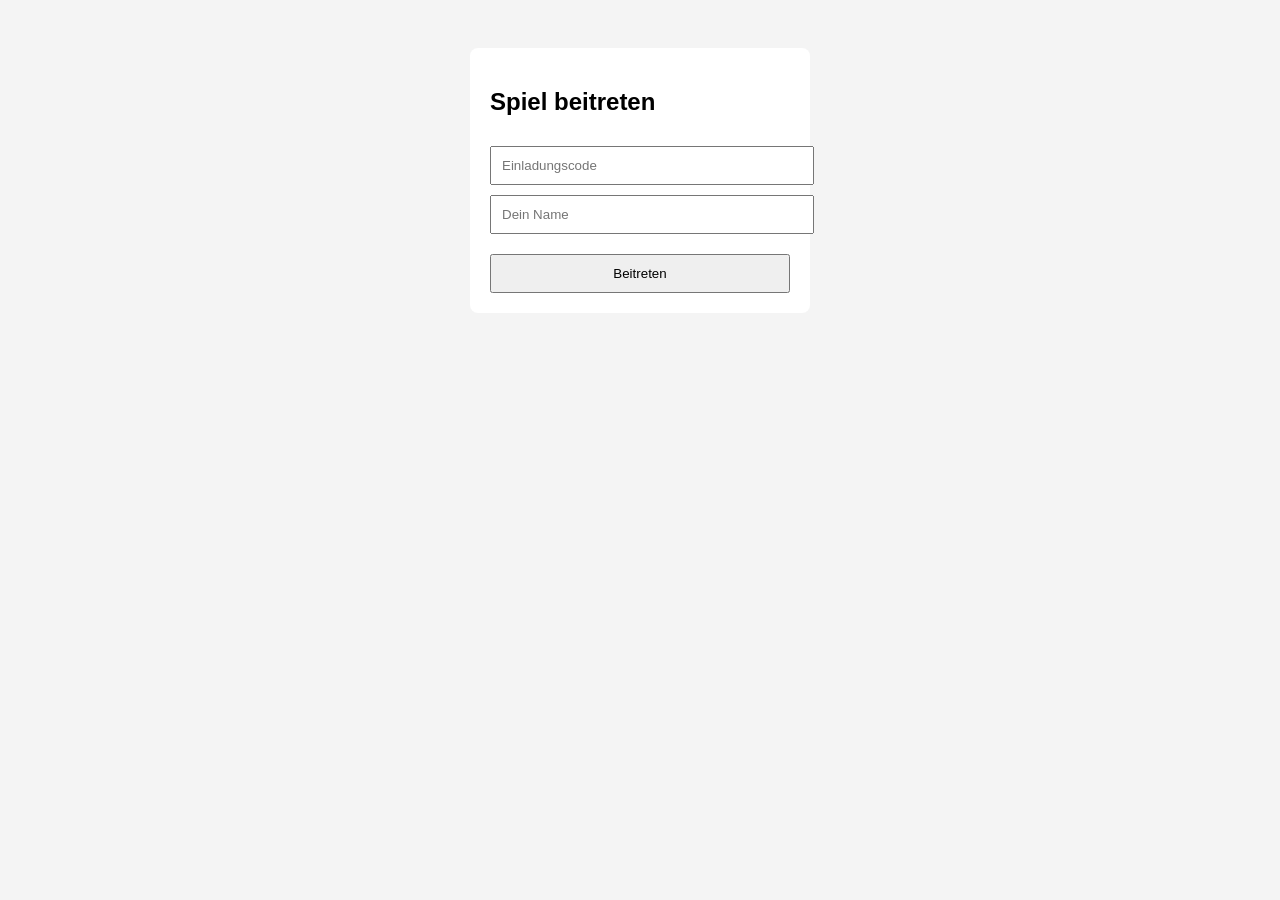
==== index.html @ 3e7e8b20 "Update index.html" ====
<!DOCTYPE html>
<html lang="de">
<head>
  <meta charset="UTF-8">
  <title>Qarena</title>
  <link rel="stylesheet" href="style.css">
</head>

<body>

  <div id="layout">

      <!-- HEADER -->
      <header id="header">
          <h1>Qarena</h1>
          <div id="statusBox">Verbinde…</div>
      </header>

      <!-- LOBBY -->
      <aside id="lobby">
          <h2>Lobby</h2>
          <ul id="lobbyList"></ul>
          <button id="startGameBtn">Spiel starten</button>
      </aside>

      <!-- SPIELFELD -->
      <main id="spielfeld">
          <h2>Spielfeld</h2>

          <div id="table">
            <div class="seat" id="seat-top">
              <div class="playerName"></div>
              <div class="cardStack"></div>
            </div>

          <div class="seat" id="seat-left">
            <div class="playerName"></div>
            <div class="cardStack"></div>
          </div>

          <div class="seat" id="seat-right">
            <div class="playerName"></div>
            <div class="cardStack"></div>
          </div>

        <div class="seat" id="seat-bottom">
          <div class="playerName"></div>
          <div class="cardStack"></div>
        </div>
    </div>


          <div id="gameStatus"></div>
      </main>

      <!-- CHAT -->
      <aside id="chat">
          <h2>Chat</h2>
          <div id="chatMessages"></div>

          <div id="chatInputBox">
              <input id="chatInput" type="text" placeholder="Nachricht eingeben...">
              <button id="chatSend">Senden</button>
          </div>
      </aside>

  </div>

  <script src="client.js"></script>

</body>
</html>
---- style.css ----
/* ============================
   GLOBAL
============================ */

html, body {
    margin: 0;
    padding: 0;
    height: 100%;
    overflow: hidden; /* verhindert Body-Scroll */
    font-family: Arial, sans-serif;
    background: #eef;
}

/* ============================
   LAYOUT-GRID
============================ */

#layout {
    height: 100vh; /* gesamte Fensterhöhe */
    display: grid;

    /* Header + Hauptbereich */
    grid-template-rows: auto 1fr;

    /* 3 Spalten */
    grid-template-columns: 250px 1fr 300px;

    gap: 20px;
    padding: 20px;
    box-sizing: border-box;

    overflow: hidden;
    min-height: 0;
}

/* ============================
   HEADER
============================ */

#header {
    grid-column: 1 / span 3;
    display: flex;
    justify-content: space-between;
    align-items: center;

    background: white;
    padding: 10px;
    border-radius: 6px;
    box-sizing: border-box;
}

#header h1 {
    margin: 0;
}

#statusBox {
    margin: 0;
    padding: 10px;
    background: white;
    border-radius: 6px;
}

/* ============================
   BOX-STYLING
============================ */

#lobby, #spielfeld, #chat {
    border: 2px solid #ccc;
    border-radius: 8px;
    background: white;
    padding: 15px;

    display: flex;
    flex-direction: column;

    min-height: 0;    /* erlaubt Schrumpfen */
    overflow: hidden; /* verhindert Herauswachsen */
}

#lobby h2, #spielfeld h2, #chat h2 {
    margin: 0 0 10px 0;
}

/* ============================
   LOBBY
============================ */

#lobbyList {
    flex: 1;
    overflow-y: auto;
    min-height: 0;
}

#startGameBtn {
    margin-top: 10px;
    padding: 10px;
    background: #4a5cff;
    color: white;
    border: none;
    border-radius: 6px;
    cursor: pointer;
}

/* ============================
   SPIELFELD
============================ */

#playersGrid {
    flex: 1;
    overflow-y: auto;
    min-height: 0;
}

.playerSlot {
    padding: 10px;
    background: #ddd;
    margin-bottom: 10px;
    border-radius: 6px;
}

/* ============================
   CHAT
============================ */

#chatMessages {
    flex: 1;
    overflow-y: auto;
    min-height: 0;
}

#chatInputBox {
    display: flex;
    gap: 10px;
}

#chatInput {
    flex: 1;
    padding: 8px;
    border-radius: 6px;
    border: 1px solid #ccc;
}

#chatSend {
    padding: 8px 12px;
    background: #4a5cff;
    color: white;
    border: none;
    border-radius: 6px;
    cursor: pointer;
}
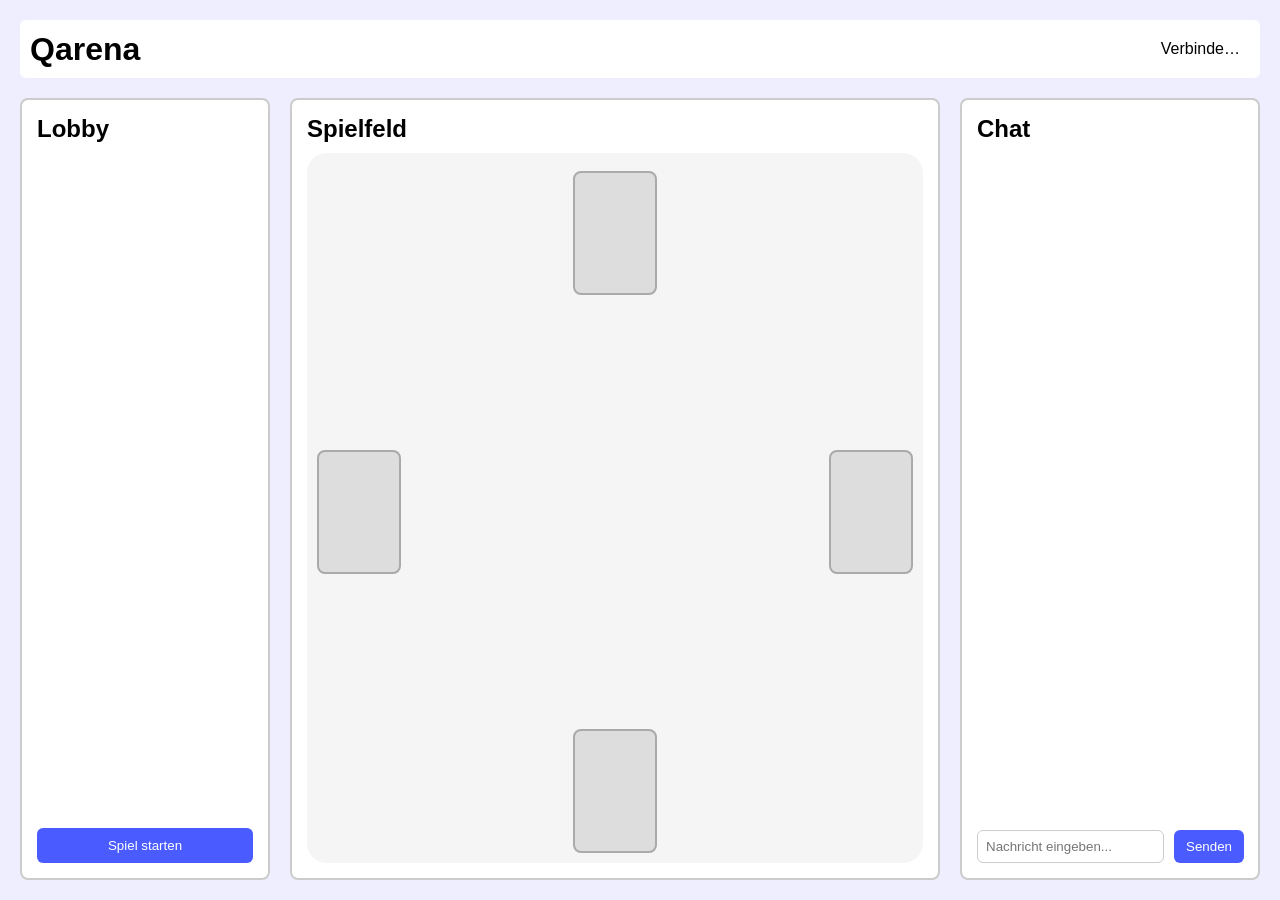
==== commit db475d3e: "Update index.html" ====
--- a/index.html
+++ b/index.html
@@ -22,32 +22,33 @@
           <ul id="lobbyList"></ul>
           <button id="startGameBtn">Spiel starten</button>
       </aside>
-
+      
       <!-- SPIELFELD -->
       <main id="spielfeld">
           <h2>Spielfeld</h2>
 
           <div id="table">
-            <div class="seat" id="seat-top">
-              <div class="playerName"></div>
-              <div class="cardStack"></div>
-            </div>
+    <div class="seat" id="seat-top">
+        <div class="playerName"></div>
+        <div class="cardStack"></div>
+    </div>
 
-          <div class="seat" id="seat-left">
-            <div class="playerName"></div>
-            <div class="cardStack"></div>
-          </div>
+    <div class="seat" id="seat-left">
+        <div class="playerName"></div>
+        <div class="cardStack"></div>
+    </div>
 
-          <div class="seat" id="seat-right">
-            <div class="playerName"></div>
-            <div class="cardStack"></div>
-          </div>
+    <div class="seat" id="seat-right">
+        <div class="playerName"></div>
+        <div class="cardStack"></div>
+    </div>
 
-        <div class="seat" id="seat-bottom">
-          <div class="playerName"></div>
-          <div class="cardStack"></div>
-        </div>
+    <div class="seat" id="seat-bottom">
+        <div class="playerName"></div>
+        <div class="cardStack"></div>
     </div>
+</div>
+
 
 
           <div id="gameStatus"></div>
@@ -66,7 +67,7 @@
 
   </div>
 
-  <script src="client.js"></script>
-
+  <script type="module" src="client.js"></script>
+  
 </body>
 </html>
--- a/style.css
+++ b/style.css
@@ -148,3 +148,59 @@
     border-radius: 6px;
     cursor: pointer;
 }
+#table {
+    position: relative;
+    width: 100%;
+    height: 100%;
+    background: #f5f5f5;
+    border-radius: 20px;
+}
+
+/* Alle Sitze */
+.seat {
+    position: absolute;
+    display: flex;
+    flex-direction: column;
+    align-items: center;
+    gap: 8px;
+}
+
+/* Kartenstapel */
+.cardStack {
+    width: 80px;
+    height: 120px;
+    background: #ddd;
+    border-radius: 8px;
+    border: 2px solid #aaa;
+}
+
+/* Spielername */
+.playerName {
+    font-weight: bold;
+    text-align: center;
+}
+
+/* Positionen */
+#seat-top {
+    top: 10px;
+    left: 50%;
+    transform: translateX(-50%);
+}
+
+#seat-bottom {
+    bottom: 10px;
+    left: 50%;
+    transform: translateX(-50%);
+}
+
+#seat-left {
+    left: 10px;
+    top: 50%;
+    transform: translateY(-50%);
+}
+
+#seat-right {
+    right: 10px;
+    top: 50%;
+    transform: translateY(-50%);
+}
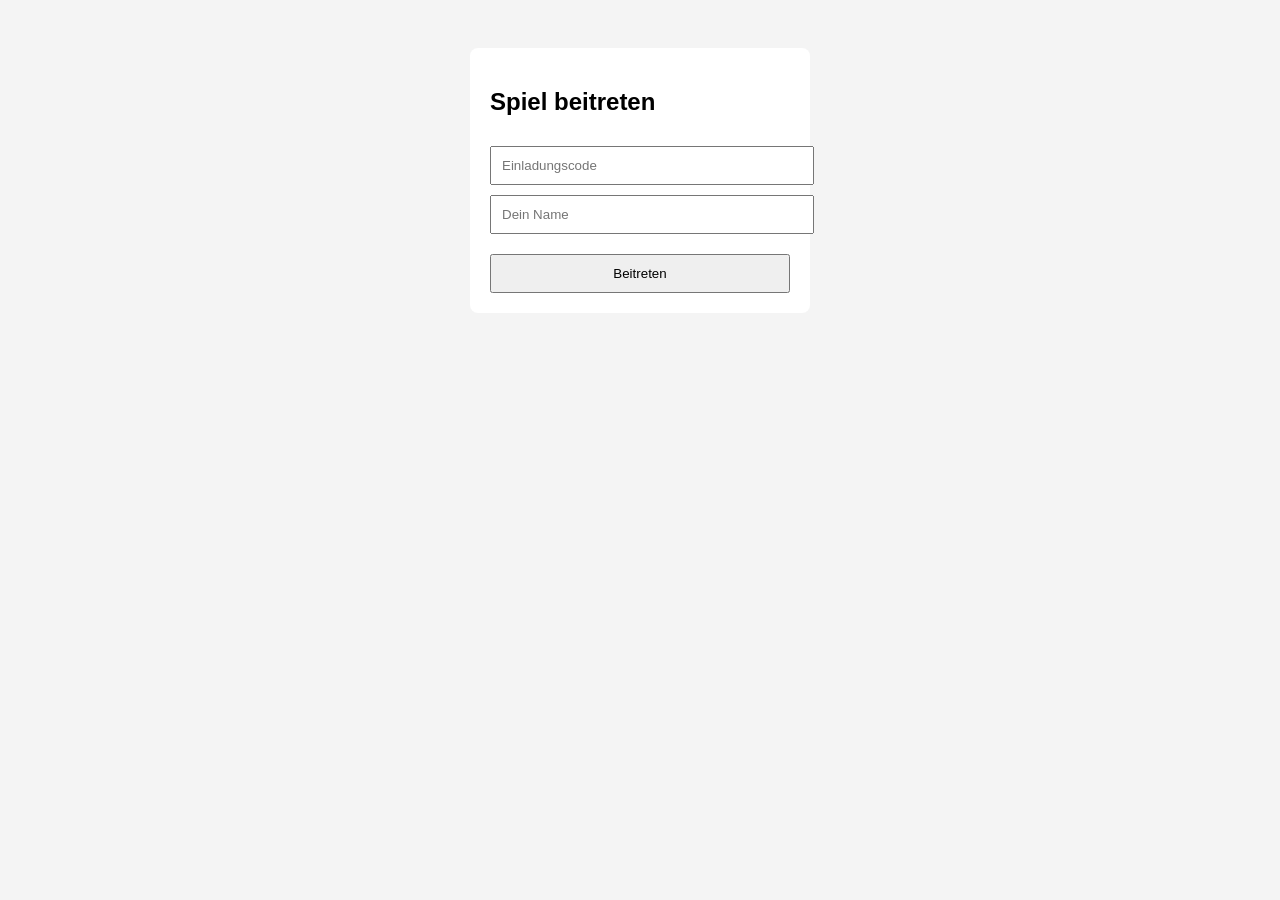
==== commit 0c952d58: "Update index.html" ====
--- a/index.html
+++ b/index.html
@@ -68,6 +68,7 @@
   </div>
 
   <script type="module" src="client.js"></script>
+  <script src="monsterCards.js"></script>
   
 </body>
 </html>
